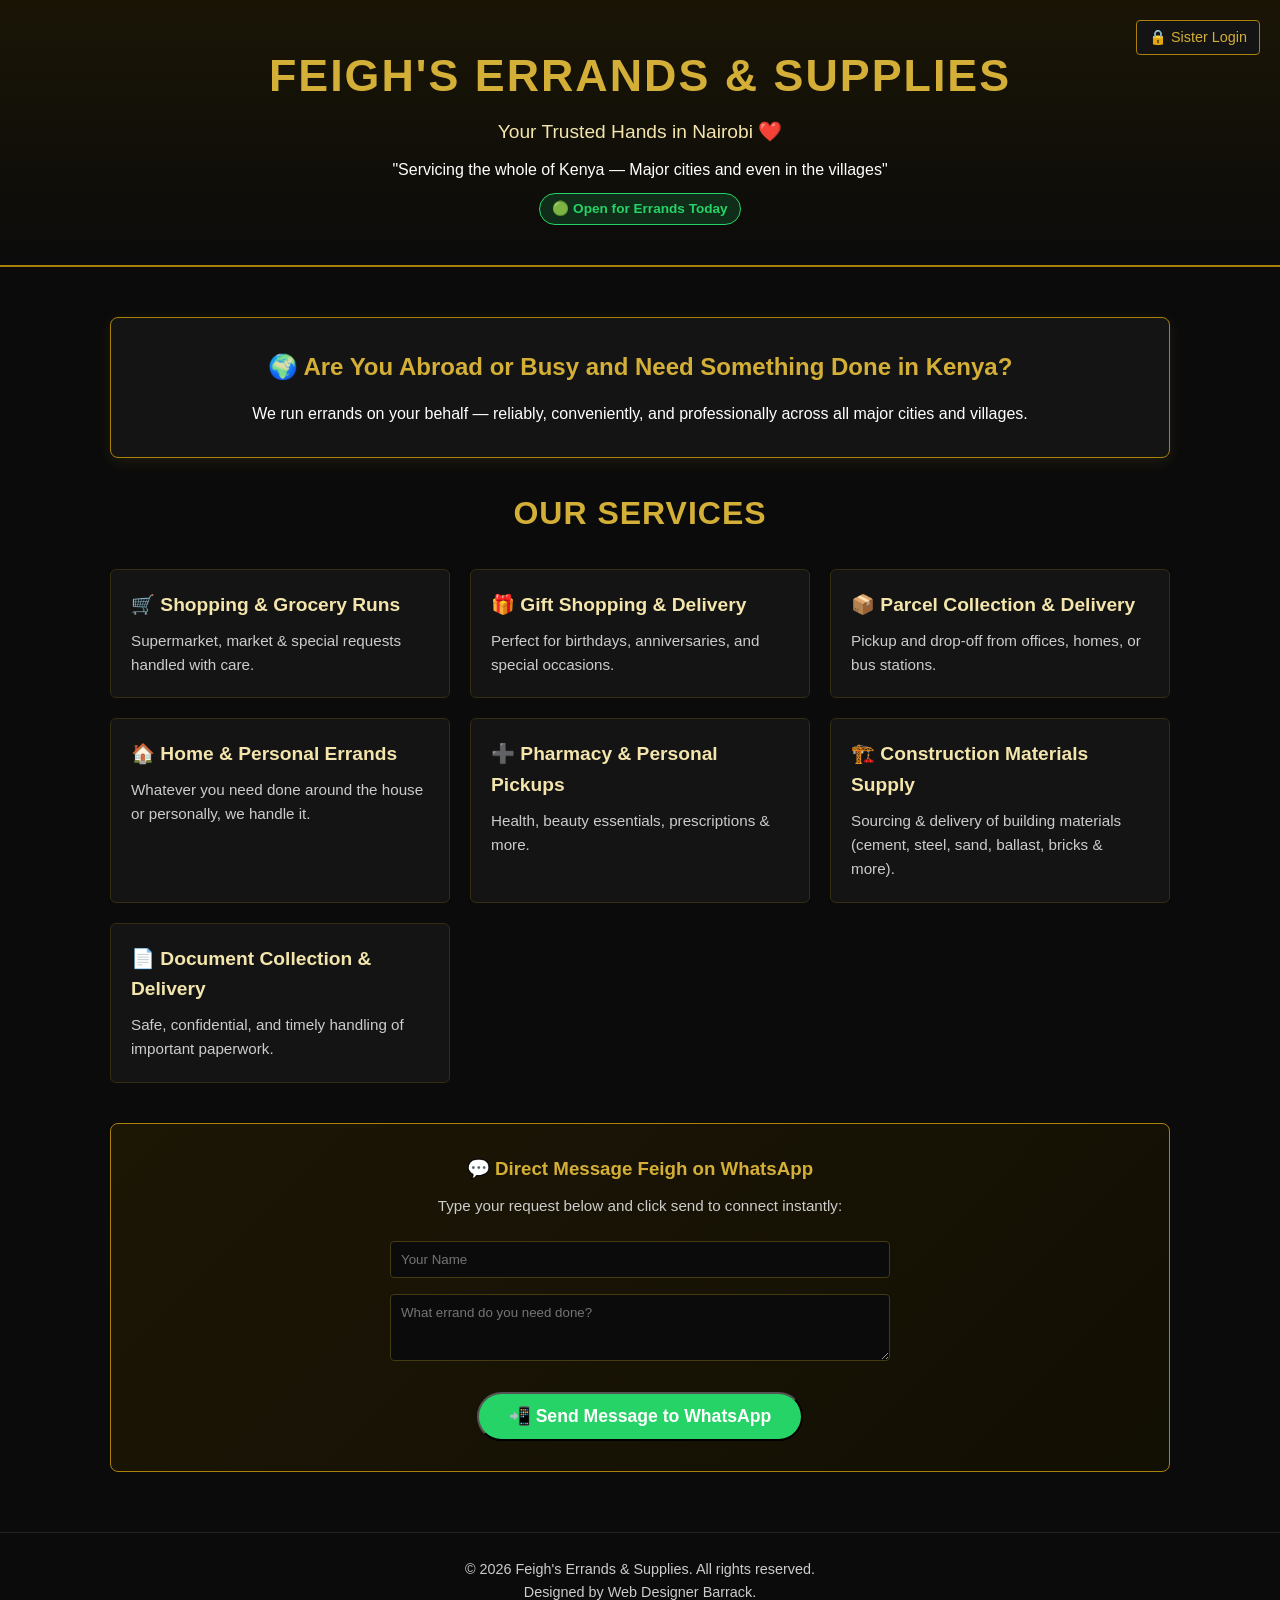
==== index.html @ deaec180 "Deploy client site" ====
<!DOCTYPE html>
<html lang="en">
<head>
    <meta charset="UTF-8">
    <meta name="viewport" content="width=device-width, initial-scale=1.0">
    <meta http-equiv="Content-Security-Policy" content="default-src 'self' https://wa.me; img-src 'self' data: https:; style-src 'self' 'unsafe-inline';">
    <link rel="manifest" href="manifest.json">
    <meta name="theme-color" content="#d4af37">
    <title>Feigh's Errands & Supplies | Your Trusted Hands in Nairobi</title>
    <link rel="stylesheet" href="style.css">
    <style>
        .comment-section {
            margin-top: 15px;
            border-top: 1px solid #333;
            padding-top: 10px;
        }
        .comment-box {
            background: #0b0b0b;
            padding: 8px 12px;
            border-radius: 4px;
            margin-bottom: 8px;
            font-size: 0.9rem;
            color: var(--text-muted);
        }
        .comment-input-row {
            display: flex;
            gap: 10px;
            margin-top: 10px;
        }
        .comment-input-row input {
            flex: 1;
            padding: 8px;
            background: #0b0b0b;
            border: 1px solid #443b12;
            color: white;
            border-radius: 4px;
            font-size: 0.85rem;
        }
        .comment-btn {
            background: var(--gold-primary);
            color: black;
            border: none;
            padding: 8px 15px;
            font-weight: bold;
            border-radius: 4px;
            cursor: pointer;
            font-size: 0.85rem;
        }
    </style>
</head>
<body>

    <!-- Header Section -->
    <header>
        <a href="admin.html" class="admin-nav-link">🔒 Sister Login</a>
        <h1>Feigh's Errands & Supplies</h1>
        <h2>Your Trusted Hands in Nairobi ❤️</h2>
        <p class="tagline">"Servicing the whole of Kenya — Major cities and even in the villages"</p>
        <div class="status-badge">🟢 Open for Errands Today</div>
    </header>

    <div class="container">

        <!-- Banner Card -->
        <section class="banner-card">
            <h3>🌍 Are You Abroad or Busy and Need Something Done in Kenya?</h3>
            <p>We run errands on your behalf — reliably, conveniently, and professionally across all major cities and villages.</p>
        </section>

        <!-- Dynamic Posts Feed with Comments -->
        <section class="services-section" id="dynamicPostsSection" style="display: none;">
            <h2>Latest Updates & Deliveries</h2>
            <div id="postsContainer"></div>
        </section>

        <!-- Services Section -->
        <section class="services-section">
            <h2>Our Services</h2>
            <div class="services-grid">
                <div class="service-box">
                    <h4>🛒 Shopping & Grocery Runs</h4>
                    <p>Supermarket, market & special requests handled with care.</p>
                </div>
                <div class="service-box">
                    <h4>🎁 Gift Shopping & Delivery</h4>
                    <p>Perfect for birthdays, anniversaries, and special occasions.</p>
                </div>
                <div class="service-box">
                    <h4>📦 Parcel Collection & Delivery</h4>
                    <p>Pickup and drop-off from offices, homes, or bus stations.</p>
                </div>
                <div class="service-box">
                    <h4>🏠 Home & Personal Errands</h4>
                    <p>Whatever you need done around the house or personally, we handle it.</p>
                </div>
                <div class="service-box">
                    <h4>➕ Pharmacy & Personal Pickups</h4>
                    <p>Health, beauty essentials, prescriptions & more.</p>
                </div>
                <div class="service-box">
                    <h4>🏗️ Construction Materials Supply</h4>
                    <p>Sourcing & delivery of building materials (cement, steel, sand, ballast, bricks & more).</p>
                </div>
                <div class="service-box">
                    <h4>📄 Document Collection & Delivery</h4>
                    <p>Safe, confidential, and timely handling of important paperwork.</p>
                </div>
            </div>
        </section>

        <!-- Direct Customer Chat Widget -->
        <section class="chat-box">
            <h3 style="color: var(--gold-primary); margin-bottom: 10px;">💬 Direct Message Feigh on WhatsApp</h3>
            <p style="color: var(--text-muted); font-size: 0.95rem; margin-bottom: 15px;">Type your request below and click send to connect instantly:</p>
            <input type="text" id="clientName" placeholder="Your Name"><br>
            <textarea id="clientMessage" rows="3" placeholder="What errand do you need done?"></textarea><br>
            <button onclick="sendDirectMessage()" class="whatsapp-btn">📲 Send Message to WhatsApp</button>
        </section>

    </div>

    <!-- Footer -->
    <footer>
        <p>&copy; 2026 Feigh's Errands & Supplies. All rights reserved.<br>Designed by Web Designer Barrack.</p>
    </footer>

    <!-- Script to Load Posts & Handle Secure Sanitized Comments -->
    <script>
        window.addEventListener('DOMContentLoaded', loadPublicPosts);

        function loadPublicPosts() {
            const savedPosts = JSON.parse(localStorage.getItem('feighPosts')) || [];
            const section = document.getElementById('dynamicPostsSection');
            const container = document.getElementById('postsContainer');
            
            if (savedPosts.length > 0) {
                section.style.display = 'block';
                container.innerHTML = '';
                
                savedPosts.forEach(post => {
                    const postCard = document.createElement('div');
                    postCard.className = 'post-card';
                    
                    let mediaHtml = '';
                    if (post.mediaData) {
                        if (post.mediaType && post.mediaType.includes('video')) {
                            mediaHtml = `<video controls class="post-media"><source src="${post.mediaData}" type="${post.mediaType}"></video>`;
                        } else {
                            mediaHtml = `<img src="${post.mediaData}" alt="Update Media" class="post-media">`;
                        }
                    }

                    postCard.innerHTML = `
                        <h4>${escapeHtml(post.title)}</h4>
                        <span class="post-date">Posted on: ${post.date}</span>
                        ${mediaHtml}
                        <p>${escapeHtml(post.content)}</p>
                    `;

                    // Comment Section Container
                    const commentSection = document.createElement('div');
                    commentSection.className = 'comment-section';
                    commentSection.innerHTML = `<h5 style="color: var(--gold-light); margin-bottom: 8px;">Client Comments</h5>`;
                    
                    const commentsList = document.createElement('div');
                    if (post.comments && post.comments.length > 0) {
                        post.comments.forEach(c => {
                            const cBox = document.createElement('div');
                            cBox.className = 'comment-box';
                            cBox.innerHTML = `<strong>${escapeHtml(c.name)}:</strong> `;
                            cBox.appendChild(document.createTextNode(c.text));
                            commentsList.appendChild(cBox);
                        });
                    } else {
                        const noC = document.createElement('p');
                        noC.style.cssText = 'font-size: 0.85rem; color: #777;';
                        noC.textContent = 'No comments yet. Be the first to comment!';
                        commentsList.appendChild(noC);
                    }
                    commentSection.appendChild(commentsList);

                    // Input Form Row
                    const inputRow = document.createElement('div');
                    inputRow.className = 'comment-input-row';
                    
                    const nameInput = document.createElement('input');
                    nameInput.type = 'text';
                    nameInput.id = `commenterName_${post.id}`;
                    nameInput.placeholder = 'Your name...';

                    const textInput = document.createElement('input');
                    textInput.type = 'text';
                    textInput.id = `commenterText_${post.id}`;
                    textInput.placeholder = 'Write a comment...';

                    const btn = document.createElement('button');
                    btn.className = 'comment-btn';
                    btn.textContent = 'Post';
                    btn.onclick = () => addComment(post.id);

                    inputRow.appendChild(nameInput);
                    inputRow.appendChild(textInput);
                    inputRow.appendChild(btn);
                    commentSection.appendChild(inputRow);

                    postCard.appendChild(commentSection);
                    container.appendChild(postCard);
                });
            } else {
                section.style.display = 'none';
            }
        }

        // Security Helper to neutralize HTML/Script injections
        function escapeHtml(text) {
            const map = { '&': '&amp;', '<': '&lt;', '>': '&gt;', '"': '&quot;', "'": '&#039;' };
            return text.replace(/[&<>"']/g, function(m) { return map[m]; });
        }

        function addComment(postId) {
            const nameInput = document.getElementById(`commenterName_${postId}`);
            const textInput = document.getElementById(`commenterText_${postId}`);
            
            const name = nameInput.value.trim() || 'Anonymous';
            const text = textInput.value.trim();

            if (!text) {
                alert('Please type a comment before posting.');
                return;
            }

            let posts = JSON.parse(localStorage.getItem('feighPosts')) || [];
            posts = posts.map(post => {
                if (post.id === postId) {
                    if (!post.comments) post.comments = [];
                    post.comments.push({ name, text });
                }
                return post;
            });

            localStorage.setItem('feighPosts', JSON.stringify(posts));
            loadPublicPosts();
        }

        function sendDirectMessage() {
            const name = document.getElementById('clientName').value || 'Customer';
            const msg = document.getElementById('clientMessage').value || 'Hello, I have an inquiry.';
            const text = `Hello Feigh, my name is ${name}. ${msg}`;
            window.open(`https://wa.me/254712418841?text=${encodeURIComponent(text)}`, '_blank');
        }
    </script>

</body>
</html>
---- style.css ----
:root {
    --bg-black: #0b0b0b;
    --card-dark: #141414;
    --gold-primary: #d4af37;
    --gold-light: #f3e5ab;
    --gold-dark: #aa820a;
    --text-white: #ffffff;
    --text-muted: #cccccc;
}

* {
    margin: 0;
    padding: 0;
    box-sizing: border-box;
    font-family: 'Segoe UI', Tahoma, Geneva, Verdana, sans-serif;
}

body {
    background-color: var(--bg-black);
    color: var(--text-white);
    line-height: 1.6;
}

header {
    text-align: center;
    padding: 40px 20px;
    background: linear-gradient(180deg, #1a1505 0%, var(--bg-black) 100%);
    border-bottom: 2px solid var(--gold-dark);
    position: relative;
}

.admin-nav-link {
    position: absolute;
    top: 20px;
    right: 20px;
    color: var(--gold-primary);
    text-decoration: none;
    font-size: 0.9rem;
    border: 1px solid var(--gold-dark);
    padding: 5px 12px;
    border-radius: 4px;
    background: #141414;
}

.admin-nav-link:hover {
    background: var(--gold-primary);
    color: black;
}

header h1 {
    color: var(--gold-primary);
    font-size: 2.8rem;
    letter-spacing: 2px;
    text-transform: uppercase;
    margin-bottom: 5px;
}

header h2 {
    color: var(--gold-light);
    font-size: 1.2rem;
    font-weight: 400;
    margin-bottom: 10px;
}

.status-badge {
    display: inline-block;
    background: #0f2d18;
    color: #25d366;
    border: 1px solid #25d366;
    padding: 4px 12px;
    border-radius: 20px;
    font-size: 0.85rem;
    font-weight: bold;
    margin-top: 10px;
}

.container {
    max-width: 1100px;
    margin: 0 auto;
    padding: 20px;
}

.banner-card {
    background: var(--card-dark);
    border: 1px solid var(--gold-dark);
    border-radius: 8px;
    padding: 30px;
    text-align: center;
    margin: 30px 0;
    box-shadow: 0 4px 15px rgba(212, 175, 55, 0.1);
}

.banner-card h3 {
    color: var(--gold-primary);
    font-size: 1.5rem;
    margin-bottom: 15px;
}

.services-section h2 {
    text-align: center;
    color: var(--gold-primary);
    margin-bottom: 30px;
    font-size: 2rem;
    text-transform: uppercase;
    letter-spacing: 1px;
}

.services-grid {
    display: grid;
    grid-template-columns: repeat(auto-fit, minmax(300px, 1fr));
    gap: 20px;
}

.service-box {
    background: var(--card-dark);
    border: 1px solid #332d12;
    padding: 20px;
    border-radius: 6px;
    transition: 0.3s ease;
}

.service-box:hover {
    border-color: var(--gold-primary);
    transform: translateY(-3px);
}

.service-box h4 {
    color: var(--gold-light);
    margin-bottom: 8px;
    font-size: 1.2rem;
}

.service-box p {
    color: var(--text-muted);
    font-size: 0.95rem;
}

.post-card {
    background: #141414;
    border-left: 4px solid var(--gold-primary);
    padding: 20px;
    margin-bottom: 20px;
    border-radius: 6px;
}

.post-card h4 {
    color: var(--gold-light);
    margin-bottom: 5px;
}

.post-date {
    font-size: 0.8rem;
    color: var(--text-muted);
    display: block;
    margin-bottom: 10px;
}

.post-media {
    width: 100%;
    max-height: 400px;
    object-fit: contain;
    background: black;
    border-radius: 4px;
    margin-bottom: 10px;
}

.delete-btn {
    background-color: #a82020;
    color: white;
    border: none;
    padding: 6px 12px;
    font-size: 0.85rem;
    border-radius: 4px;
    cursor: pointer;
    margin-top: 10px;
    display: none; /* Hidden for normal visitors */
}

.chat-box {
    background: linear-gradient(135deg, #1c1605, #120f03);
    border: 1px solid var(--gold-dark);
    padding: 30px;
    border-radius: 8px;
    margin-top: 40px;
    text-align: center;
}

.chat-box input, .chat-box textarea {
    width: 100%;
    max-width: 500px;
    padding: 10px;
    margin: 8px 0;
    background: #0b0b0b;
    border: 1px solid #443b12;
    color: white;
    border-radius: 4px;
}

.whatsapp-btn {
    display: inline-block;
    background-color: #25d366;
    color: white;
    padding: 12px 30px;
    border-radius: 30px;
    text-decoration: none;
    font-weight: bold;
    font-size: 1.1rem;
    margin-top: 15px;
}

footer {
    text-align: center;
    padding: 25px;
    color: var(--text-muted);
    font-size: 0.9rem;
    border-top: 1px solid #222;
    margin-top: 40px;
}
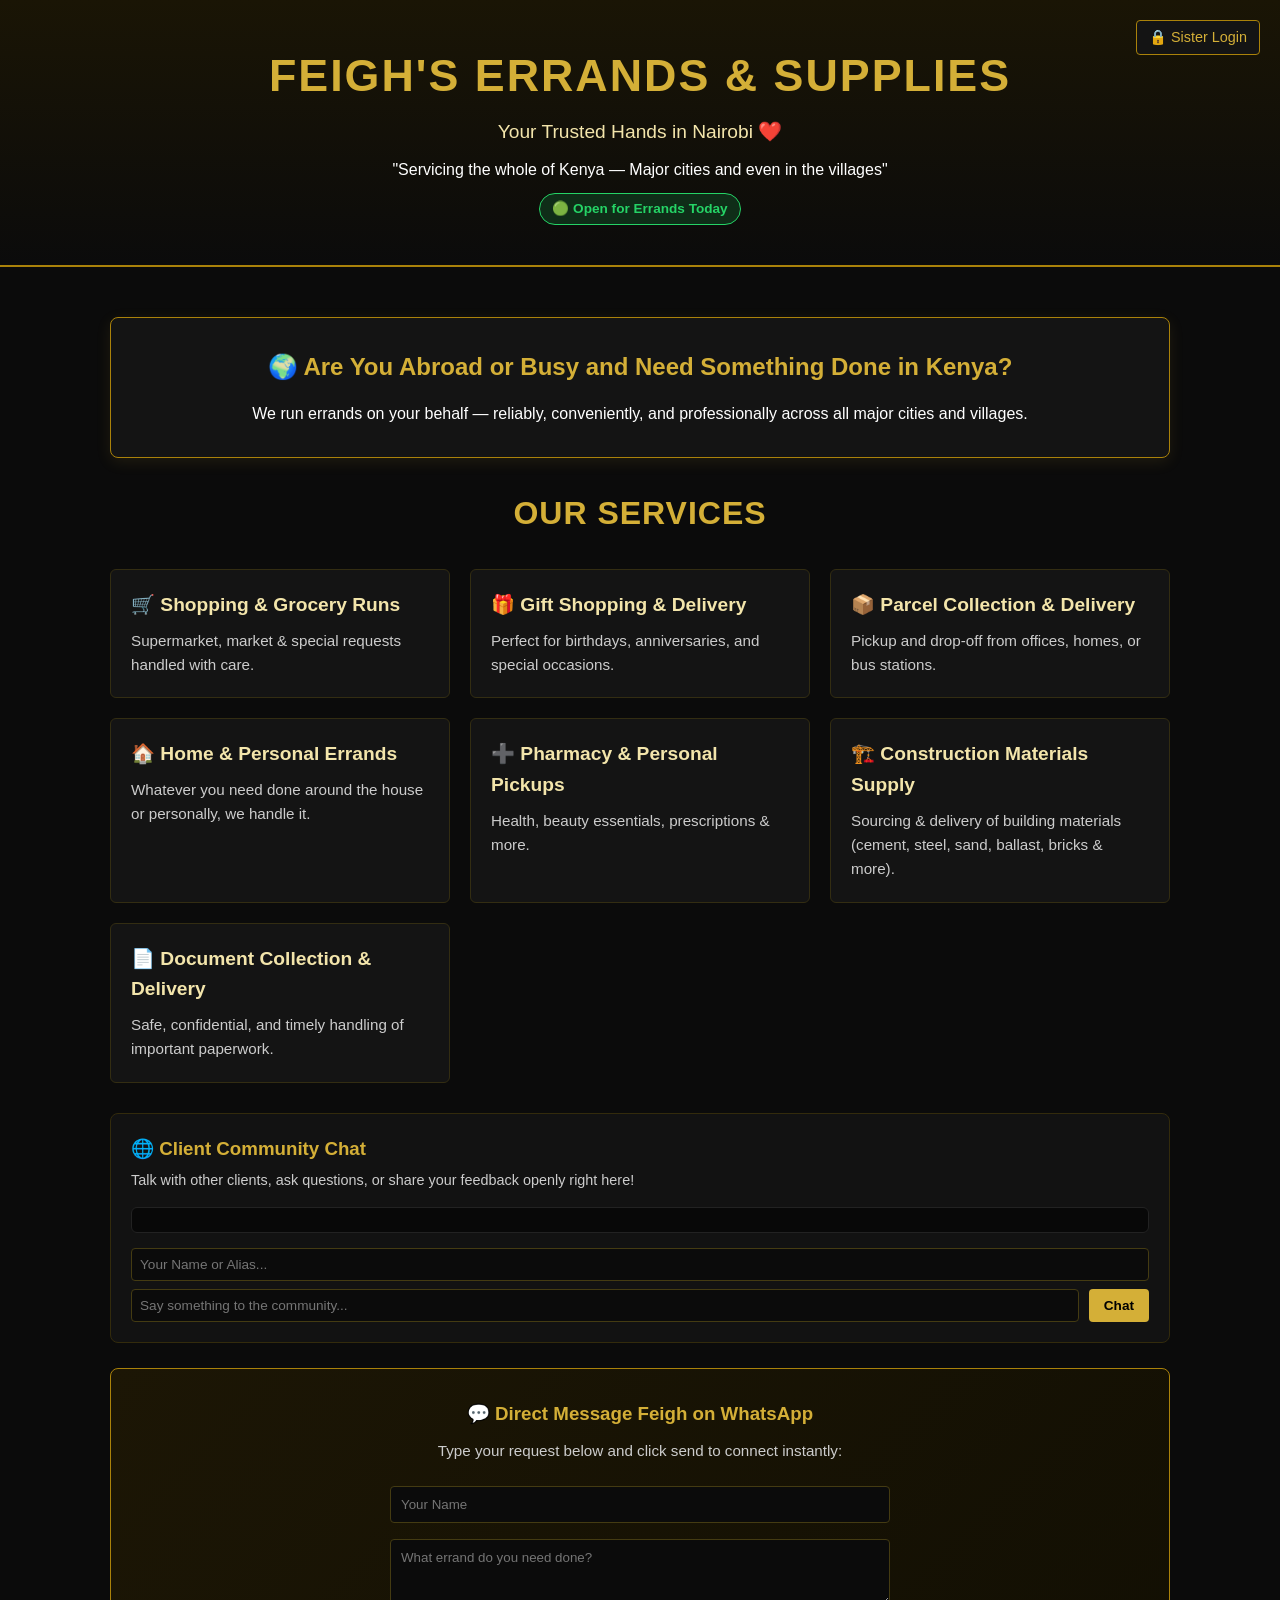
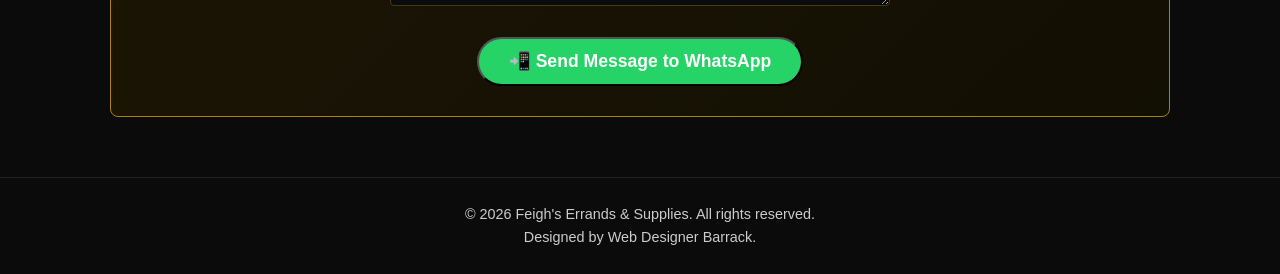
==== commit dba8d61b: "Add live community chat room" ====
--- a/index.html
+++ b/index.html
@@ -46,6 +46,37 @@
             cursor: pointer;
             font-size: 0.85rem;
         }
+        /* Live Community Chat Styles */
+        .community-chat-section {
+            margin-top: 30px;
+            background: #121212;
+            border: 1px solid #332b0c;
+            border-radius: 8px;
+            padding: 20px;
+        }
+        .chat-messages-container {
+            max-height: 250px;
+            overflow-y: auto;
+            background: #080808;
+            border: 1px solid #222;
+            border-radius: 6px;
+            padding: 12px;
+            margin-bottom: 15px;
+        }
+        .chat-msg-item {
+            margin-bottom: 10px;
+            font-size: 0.9rem;
+            border-bottom: 1px solid #1a1a1a;
+            padding-bottom: 6px;
+        }
+        .chat-msg-item strong {
+            color: var(--gold-primary);
+        }
+        .chat-msg-time {
+            font-size: 0.75rem;
+            color: #666;
+            margin-left: 8px;
+        }
     </style>
 </head>
 <body>
@@ -54,7 +85,7 @@
     <header>
         <a href="admin.html" class="admin-nav-link">🔒 Sister Login</a>
         <h1>Feigh's Errands & Supplies</h1>
-        <h2>Your Trusted Hands in Nairobi ❤️</h2>
+        <h2>Your Trusted Hands in Nairobi ❤️️</h2>
         <p class="tagline">"Servicing the whole of Kenya — Major cities and even in the villages"</p>
         <div class="status-badge">🟢 Open for Errands Today</div>
     </header>
@@ -98,7 +129,7 @@
                     <p>Health, beauty essentials, prescriptions & more.</p>
                 </div>
                 <div class="service-box">
-                    <h4>🏗️ Construction Materials Supply</h4>
+                    <h4>🏗️️ Construction Materials Supply</h4>
                     <p>Sourcing & delivery of building materials (cement, steel, sand, ballast, bricks & more).</p>
                 </div>
                 <div class="service-box">
@@ -108,8 +139,26 @@
             </div>
         </section>
 
+        <!-- Live Community Chat Room Feature -->
+        <section class="community-chat-section">
+            <h3 style="color: var(--gold-primary); margin-bottom: 5px;">🌐 Client Community Chat</h3>
+            <p style="color: var(--text-muted); font-size: 0.9rem; margin-bottom: 15px;">Talk with other clients, ask questions, or share your feedback openly right here!</p>
+            
+            <div class="chat-messages-container" id="communityChatBox">
+                <!-- Messages will load dynamically here -->
+            </div>
+
+            <div class="comment-input-row" style="flex-direction: column; gap: 8px;">
+                <input type="text" id="chatUserName" placeholder="Your Name or Alias...">
+                <div style="display: flex; gap: 10px;">
+                    <input type="text" id="chatUserMessage" placeholder="Say something to the community..." onkeydown="if(event.key==='Enter') sendCommunityMessage()">
+                    <button class="comment-btn" onclick="sendCommunityMessage()">Chat</button>
+                </div>
+            </div>
+        </section>
+
         <!-- Direct Customer Chat Widget -->
-        <section class="chat-box">
+        <section class="chat-box" style="margin-top: 25px;">
             <h3 style="color: var(--gold-primary); margin-bottom: 10px;">💬 Direct Message Feigh on WhatsApp</h3>
             <p style="color: var(--text-muted); font-size: 0.95rem; margin-bottom: 15px;">Type your request below and click send to connect instantly:</p>
             <input type="text" id="clientName" placeholder="Your Name"><br>
@@ -124,9 +173,12 @@
         <p>&copy; 2026 Feigh's Errands & Supplies. All rights reserved.<br>Designed by Web Designer Barrack.</p>
     </footer>
 
-    <!-- Script to Load Posts & Handle Secure Sanitized Comments -->
+    <!-- Script to Load Posts, Comments & Live Community Chat -->
     <script>
-        window.addEventListener('DOMContentLoaded', loadPublicPosts);
+        window.addEventListener('DOMContentLoaded', () => {
+            loadPublicPosts();
+            loadCommunityChat();
+        });
 
         function loadPublicPosts() {
             const savedPosts = JSON.parse(localStorage.getItem('feighPosts')) || [];
@@ -157,7 +209,6 @@
                         <p>${escapeHtml(post.content)}</p>
                     `;
 
-                    // Comment Section Container
                     const commentSection = document.createElement('div');
                     commentSection.className = 'comment-section';
                     commentSection.innerHTML = `<h5 style="color: var(--gold-light); margin-bottom: 8px;">Client Comments</h5>`;
@@ -179,7 +230,6 @@
                     }
                     commentSection.appendChild(commentsList);
 
-                    // Input Form Row
                     const inputRow = document.createElement('div');
                     inputRow.className = 'comment-input-row';
                     
@@ -192,6 +242,7 @@
                     textInput.type = 'text';
                     textInput.id = `commenterText_${post.id}`;
                     textInput.placeholder = 'Write a comment...';
+                    textInput.onkeydown = (e) => { if(e.key === 'Enter') addComment(post.id); };
 
                     const btn = document.createElement('button');
                     btn.className = 'comment-btn';
@@ -211,7 +262,45 @@
             }
         }
 
-        // Security Helper to neutralize HTML/Script injections
+        // Live Community Chat Logic
+        function loadCommunityChat() {
+            const chatBox = document.getElementById('communityChatBox');
+            const messages = JSON.parse(localStorage.getItem('feighCommunityChat')) || [];
+            
+            if (messages.length === 0) {
+                chatBox.innerHTML = `<p style="font-size: 0.85rem; color: #666; text-align: center; padding: 15px;">No chat messages yet. Start the conversation below!</p>`;
+                return;
+            }
+
+            chatBox.innerHTML = '';
+            messages.forEach(msg => {
+                const div = document.createElement('div');
+                div.className = 'chat-msg-item';
+                div.innerHTML = `<strong>${escapeHtml(msg.name)}</strong><span class="chat-msg-time">${msg.time}</span><br>${escapeHtml(msg.text)}`;
+                chatBox.appendChild(div);
+            });
+            chatBox.scrollTop = chatBox.scrollHeight;
+        }
+
+        function sendCommunityMessage() {
+            const nameInput = document.getElementById('chatUserName');
+            const textInput = document.getElementById('chatUserMessage');
+
+            const name = nameInput.value.trim() || 'Anonymous Client';
+            const text = textInput.value.trim();
+
+            if (!text) return;
+
+            const timeString = new Date().toLocaleTimeString([], { hour: '2-digit', minute: '2-digit' });
+            const messages = JSON.parse(localStorage.getItem('feighCommunityChat')) || [];
+            
+            messages.push({ name, text, time: timeString });
+            localStorage.setItem('feighCommunityChat', JSON.stringify(messages));
+
+            textInput.value = '';
+            loadCommunityChat();
+        }
+
         function escapeHtml(text) {
             const map = { '&': '&amp;', '<': '&lt;', '>': '&gt;', '"': '&quot;', "'": '&#039;' };
             return text.replace(/[&<>"']/g, function(m) { return map[m]; });
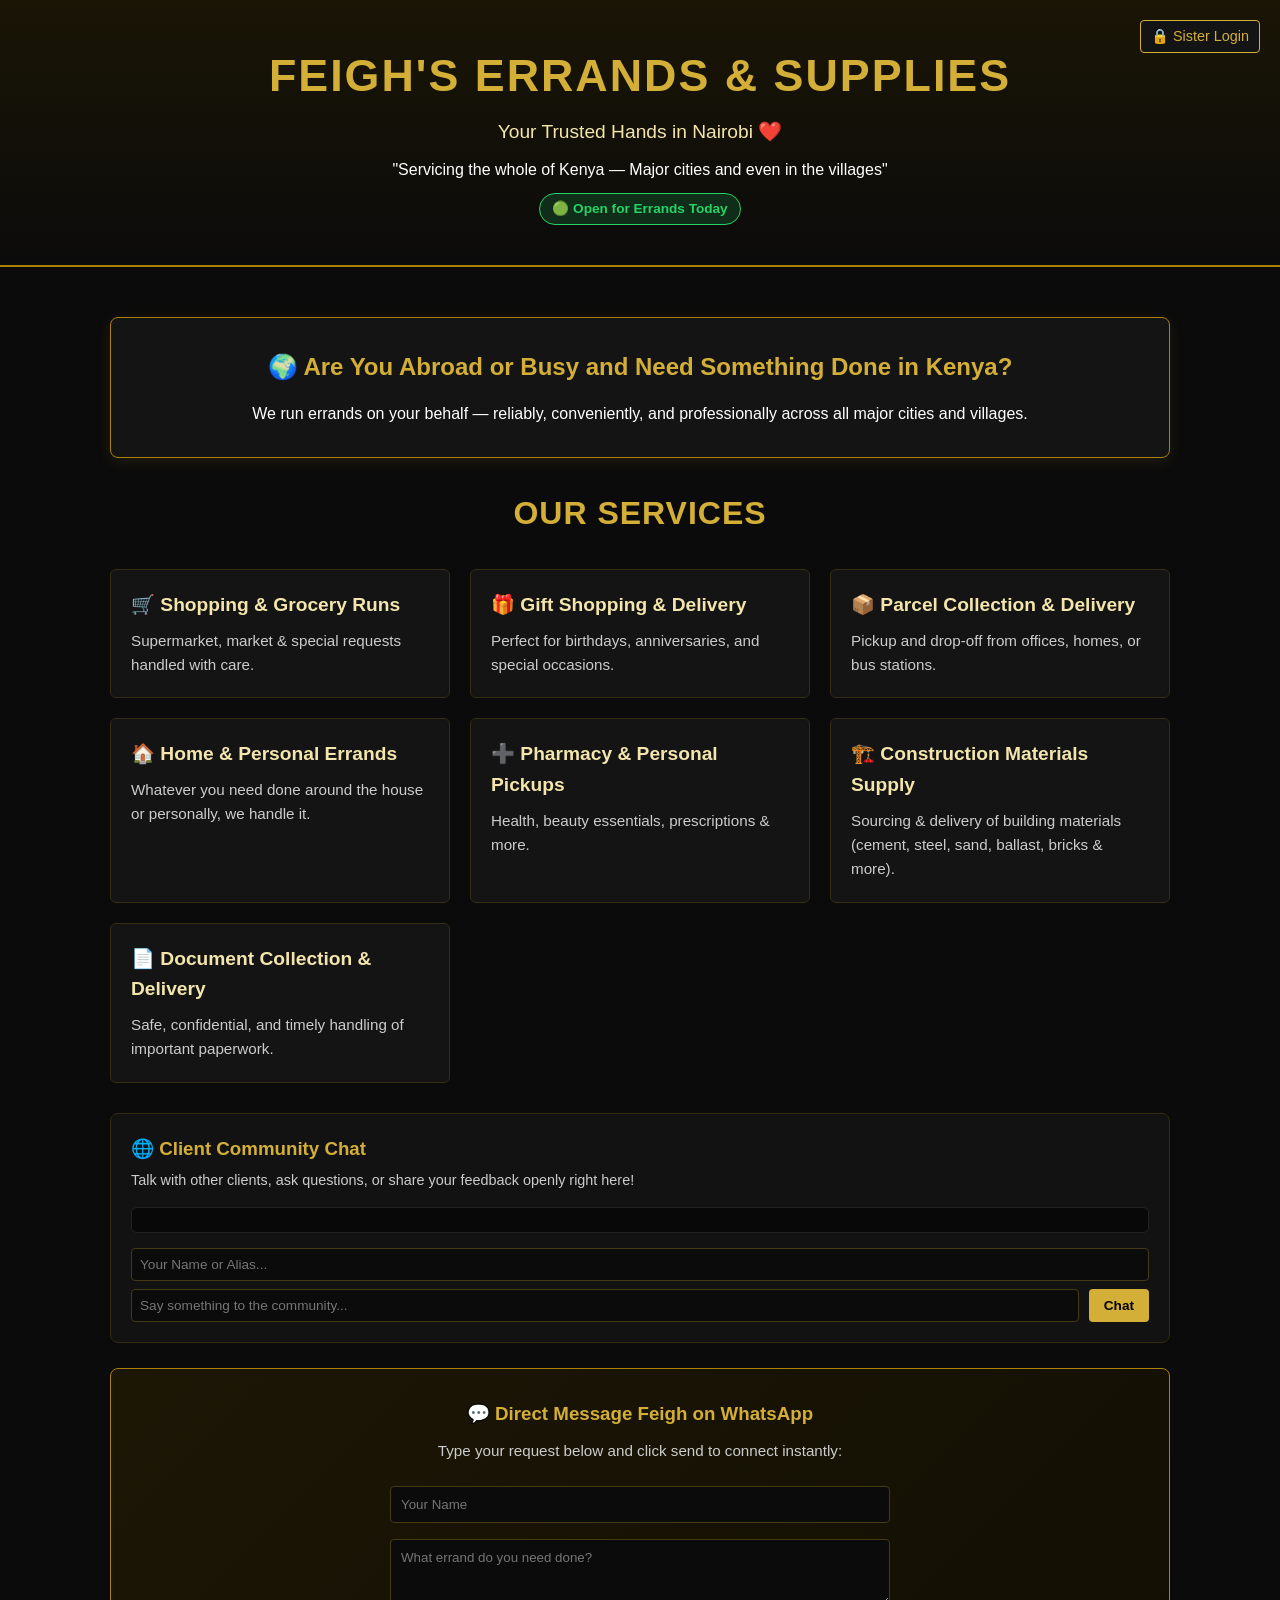
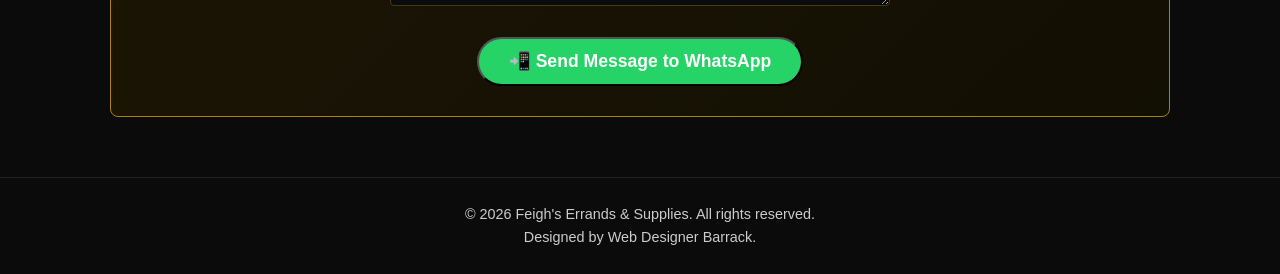
==== commit cc3d6181: "Add password-protected admin portal and community chat" ====
--- a/index.html
+++ b/index.html
@@ -46,7 +46,6 @@
             cursor: pointer;
             font-size: 0.85rem;
         }
-        /* Live Community Chat Styles */
         .community-chat-section {
             margin-top: 30px;
             background: #121212;
@@ -77,15 +76,29 @@
             color: #666;
             margin-left: 8px;
         }
+        .admin-nav-link {
+            display: inline-block;
+            margin-bottom: 10px;
+            color: var(--gold-primary);
+            text-decoration: none;
+            font-size: 0.9rem;
+            border: 1px solid var(--gold-primary);
+            padding: 4px 10px;
+            border-radius: 4px;
+        }
+        .admin-nav-link:hover {
+            background: var(--gold-primary);
+            color: black;
+        }
     </style>
 </head>
 <body>
 
     <!-- Header Section -->
     <header>
-        <a href="admin.html" class="admin-nav-link">🔒 Sister Login</a>
+        <a href="hidden-admin.html" class="admin-nav-link">🔒 Sister Login</a>
         <h1>Feigh's Errands & Supplies</h1>
-        <h2>Your Trusted Hands in Nairobi ❤️️</h2>
+        <h2>Your Trusted Hands in Nairobi ❤️</h2>
         <p class="tagline">"Servicing the whole of Kenya — Major cities and even in the villages"</p>
         <div class="status-badge">🟢 Open for Errands Today</div>
     </header>
@@ -129,7 +142,7 @@
                     <p>Health, beauty essentials, prescriptions & more.</p>
                 </div>
                 <div class="service-box">
-                    <h4>🏗️️ Construction Materials Supply</h4>
+                    <h4>🏗️ Construction Materials Supply</h4>
                     <p>Sourcing & delivery of building materials (cement, steel, sand, ballast, bricks & more).</p>
                 </div>
                 <div class="service-box">
@@ -144,9 +157,7 @@
             <h3 style="color: var(--gold-primary); margin-bottom: 5px;">🌐 Client Community Chat</h3>
             <p style="color: var(--text-muted); font-size: 0.9rem; margin-bottom: 15px;">Talk with other clients, ask questions, or share your feedback openly right here!</p>
             
-            <div class="chat-messages-container" id="communityChatBox">
-                <!-- Messages will load dynamically here -->
-            </div>
+            <div class="chat-messages-container" id="communityChatBox"></div>
 
             <div class="comment-input-row" style="flex-direction: column; gap: 8px;">
                 <input type="text" id="chatUserName" placeholder="Your Name or Alias...">
@@ -262,7 +273,6 @@
             }
         }
 
-        // Live Community Chat Logic
         function loadCommunityChat() {
             const chatBox = document.getElementById('communityChatBox');
             const messages = JSON.parse(localStorage.getItem('feighCommunityChat')) || [];
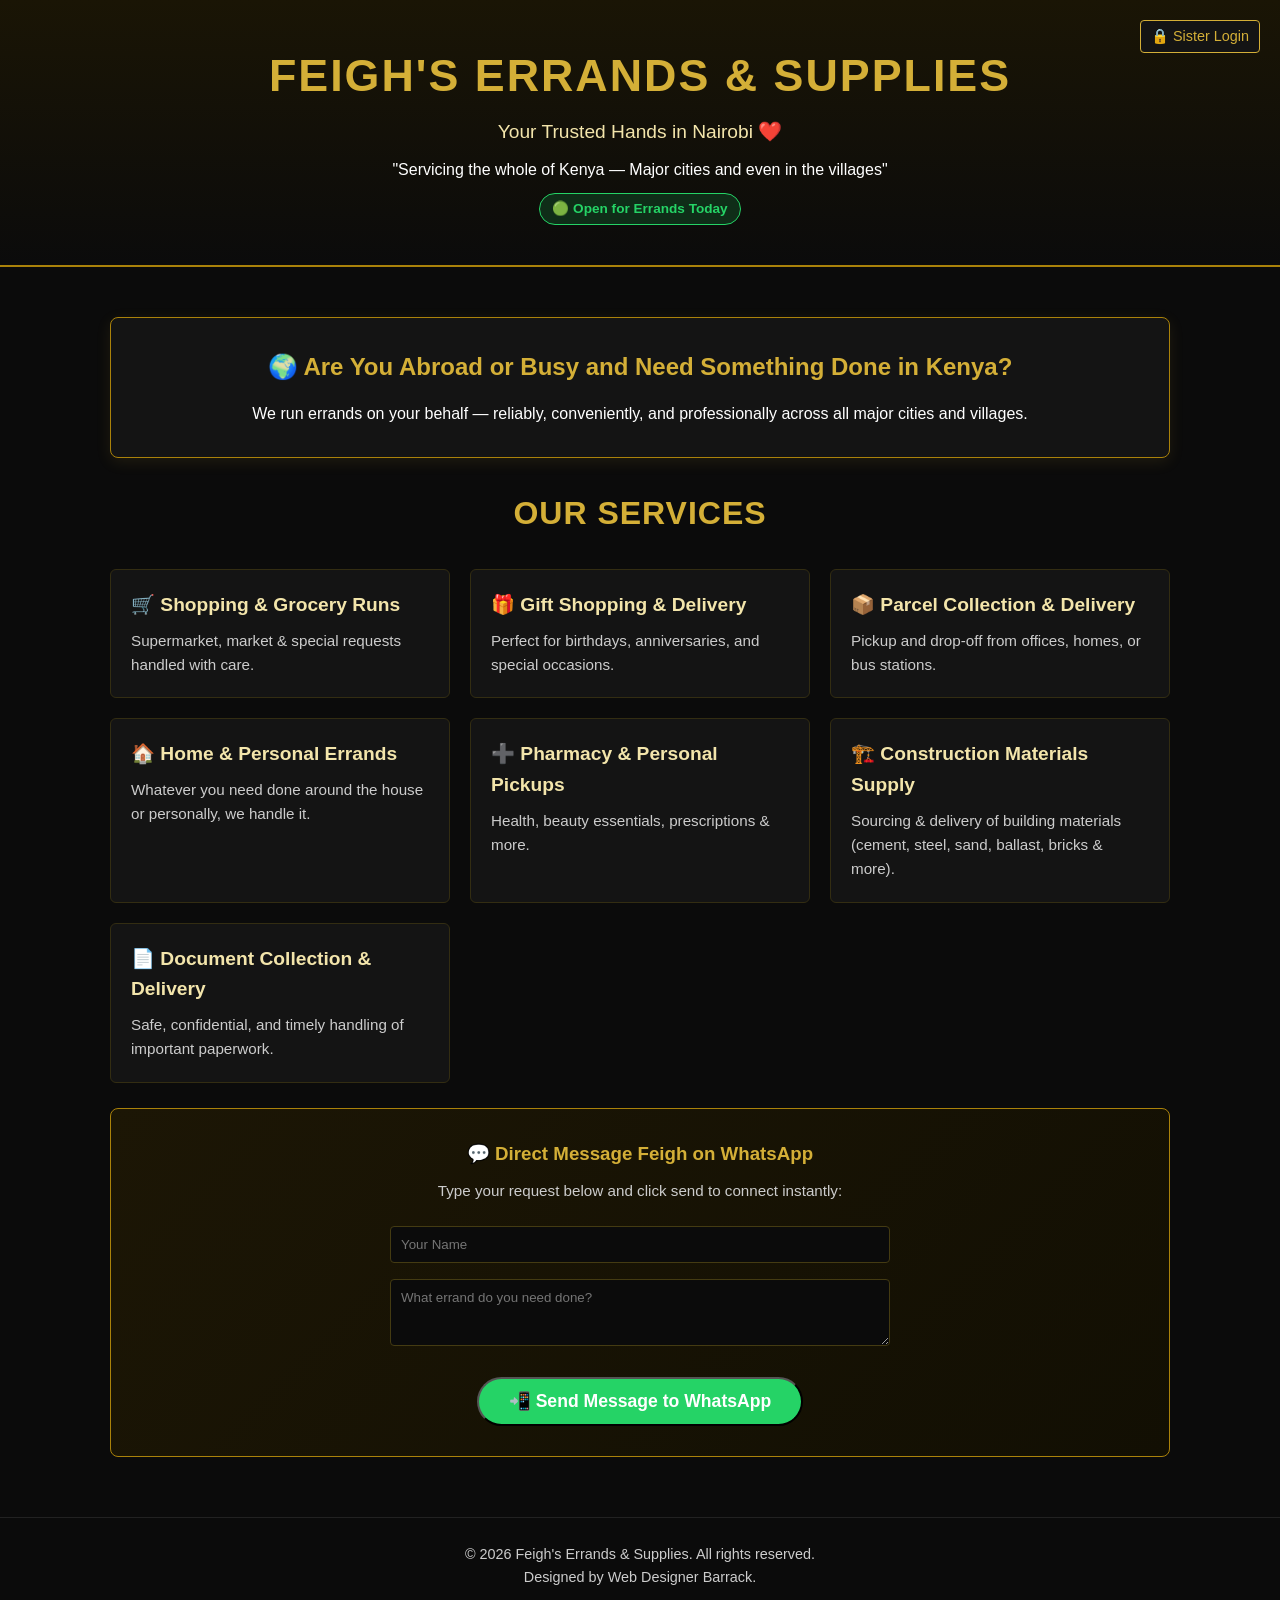
==== commit fce043fd: "Upgrade to global reels feed and simplified comment sections" ====
--- a/index.html
+++ b/index.html
@@ -9,72 +9,88 @@
     <title>Feigh's Errands & Supplies | Your Trusted Hands in Nairobi</title>
     <link rel="stylesheet" href="style.css">
     <style>
+        .reels-feed-container {
+            max-width: 600px;
+            margin: 0 auto;
+        }
+        .post-card {
+            background: #121212;
+            border: 1px solid #332b0c;
+            border-radius: 12px;
+            margin-bottom: 25px;
+            overflow: hidden;
+            box-shadow: 0 4px 15px rgba(0,0,0,0.5);
+        }
+        .post-header {
+            padding: 15px;
+            display: flex;
+            align-items: center;
+            gap: 12px;
+            border-bottom: 1px solid #222;
+        }
+        .profile-pic-placeholder {
+            width: 40px;
+            height: 40px;
+            background: var(--gold-primary);
+            color: black;
+            font-weight: bold;
+            display: flex;
+            align-items: center;
+            justify-content: center;
+            border-radius: 50%;
+        }
+        .post-media-wrapper {
+            width: 100%;
+            background: #000;
+            max-height: 500px;
+            display: flex;
+            align-items: center;
+            justify-content: center;
+        }
+        .post-media-wrapper img, .post-media-wrapper video {
+            width: 100%;
+            max-height: 500px;
+            object-fit: contain;
+        }
+        .post-body {
+            padding: 15px;
+        }
         .comment-section {
-            margin-top: 15px;
-            border-top: 1px solid #333;
-            padding-top: 10px;
+            background: #090909;
+            padding: 15px;
+            border-top: 1px solid #222;
         }
         .comment-box {
-            background: #0b0b0b;
+            background: #141414;
             padding: 8px 12px;
-            border-radius: 4px;
-            margin-bottom: 8px;
-            font-size: 0.9rem;
-            color: var(--text-muted);
-        }
-        .comment-input-row {
+            border-radius: 6px;
+            margin-bottom: 6px;
+            font-size: 0.88rem;
+            color: #ddd;
+        }
+        .comment-input-group {
             display: flex;
-            gap: 10px;
+            gap: 8px;
             margin-top: 10px;
         }
-        .comment-input-row input {
+        .comment-input-group input {
             flex: 1;
-            padding: 8px;
-            background: #0b0b0b;
+            padding: 8px 12px;
+            background: #1a1a1a;
             border: 1px solid #443b12;
             color: white;
-            border-radius: 4px;
+            border-radius: 6px;
             font-size: 0.85rem;
         }
         .comment-btn {
             background: var(--gold-primary);
             color: black;
             border: none;
-            padding: 8px 15px;
+            padding: 8px 14px;
             font-weight: bold;
-            border-radius: 4px;
+            border-radius: 6px;
             cursor: pointer;
             font-size: 0.85rem;
-        }
-        .community-chat-section {
-            margin-top: 30px;
-            background: #121212;
-            border: 1px solid #332b0c;
-            border-radius: 8px;
-            padding: 20px;
-        }
-        .chat-messages-container {
-            max-height: 250px;
-            overflow-y: auto;
-            background: #080808;
-            border: 1px solid #222;
-            border-radius: 6px;
-            padding: 12px;
-            margin-bottom: 15px;
-        }
-        .chat-msg-item {
-            margin-bottom: 10px;
-            font-size: 0.9rem;
-            border-bottom: 1px solid #1a1a1a;
-            padding-bottom: 6px;
-        }
-        .chat-msg-item strong {
-            color: var(--gold-primary);
-        }
-        .chat-msg-time {
-            font-size: 0.75rem;
-            color: #666;
-            margin-left: 8px;
         }
         .admin-nav-link {
             display: inline-block;
@@ -111,10 +127,10 @@
             <p>We run errands on your behalf — reliably, conveniently, and professionally across all major cities and villages.</p>
         </section>
 
-        <!-- Dynamic Posts Feed with Comments -->
-        <section class="services-section" id="dynamicPostsSection" style="display: none;">
-            <h2>Latest Updates & Deliveries</h2>
-            <div id="postsContainer"></div>
+        <!-- Dynamic Reels Feed Section -->
+        <section id="dynamicPostsSection" style="display: none; margin-bottom: 30px;">
+            <h2 style="text-align: center; margin-bottom: 20px; color: var(--gold-primary);">📱 Feigh's Live Feed & Reels</h2>
+            <div class="reels-feed-container" id="postsContainer"></div>
         </section>
 
         <!-- Services Section -->
@@ -142,28 +158,12 @@
                     <p>Health, beauty essentials, prescriptions & more.</p>
                 </div>
                 <div class="service-box">
-                    <h4>🏗️ Construction Materials Supply</h4>
+                    <h4>🏗️️ Construction Materials Supply</h4>
                     <p>Sourcing & delivery of building materials (cement, steel, sand, ballast, bricks & more).</p>
                 </div>
                 <div class="service-box">
                     <h4>📄 Document Collection & Delivery</h4>
                     <p>Safe, confidential, and timely handling of important paperwork.</p>
-                </div>
-            </div>
-        </section>
-
-        <!-- Live Community Chat Room Feature -->
-        <section class="community-chat-section">
-            <h3 style="color: var(--gold-primary); margin-bottom: 5px;">🌐 Client Community Chat</h3>
-            <p style="color: var(--text-muted); font-size: 0.9rem; margin-bottom: 15px;">Talk with other clients, ask questions, or share your feedback openly right here!</p>
-            
-            <div class="chat-messages-container" id="communityChatBox"></div>
-
-            <div class="comment-input-row" style="flex-direction: column; gap: 8px;">
-                <input type="text" id="chatUserName" placeholder="Your Name or Alias...">
-                <div style="display: flex; gap: 10px;">
-                    <input type="text" id="chatUserMessage" placeholder="Say something to the community..." onkeydown="if(event.key==='Enter') sendCommunityMessage()">
-                    <button class="comment-btn" onclick="sendCommunityMessage()">Chat</button>
                 </div>
             </div>
         </section>
@@ -184,12 +184,9 @@
         <p>&copy; 2026 Feigh's Errands & Supplies. All rights reserved.<br>Designed by Web Designer Barrack.</p>
     </footer>
 
-    <!-- Script to Load Posts, Comments & Live Community Chat -->
+    <!-- Script to Load Global Reels Feed & Quick Comments -->
     <script>
-        window.addEventListener('DOMContentLoaded', () => {
-            loadPublicPosts();
-            loadCommunityChat();
-        });
+        window.addEventListener('DOMContentLoaded', loadPublicPosts);
 
         function loadPublicPosts() {
             const savedPosts = JSON.parse(localStorage.getItem('feighPosts')) || [];
@@ -207,63 +204,66 @@
                     let mediaHtml = '';
                     if (post.mediaData) {
                         if (post.mediaType && post.mediaType.includes('video')) {
-                            mediaHtml = `<video controls class="post-media"><source src="${post.mediaData}" type="${post.mediaType}"></video>`;
+                            mediaHtml = `<div class="post-media-wrapper"><video controls autoplay muted loop playsinline><source src="${post.mediaData}" type="${post.mediaType}"></video></div>`;
                         } else {
-                            mediaHtml = `<img src="${post.mediaData}" alt="Update Media" class="post-media">`;
+                            mediaHtml = `<div class="post-media-wrapper"><img src="${post.mediaData}" alt="Update Media"></div>`;
                         }
                     }
 
                     postCard.innerHTML = `
-                        <h4>${escapeHtml(post.title)}</h4>
-                        <span class="post-date">Posted on: ${post.date}</span>
+                        <div class="post-header">
+                            <div class="profile-pic-placeholder">F</div>
+                            <div>
+                                <h4 style="margin: 0; color: var(--gold-primary); font-size: 0.95rem;">Feigh's Errands & Supplies</h4>
+                                <span style="font-size: 0.75rem; color: #888;">${post.date}</span>
+                            </div>
+                        </div>
                         ${mediaHtml}
-                        <p>${escapeHtml(post.content)}</p>
+                        <div class="post-body">
+                            ${post.title ? `<h3 style="margin-bottom: 8px; font-size: 1.1rem; color: #fff;">${escapeHtml(post.title)}</h3>` : ''}
+                            <p style="font-size: 0.95rem; color: #ccc; line-height: 1.4;">${escapeHtml(post.content)}</p>
+                        </div>
                     `;
 
+                    // Comment Section
                     const commentSection = document.createElement('div');
                     commentSection.className = 'comment-section';
-                    commentSection.innerHTML = `<h5 style="color: var(--gold-light); margin-bottom: 8px;">Client Comments</h5>`;
+                    commentSection.innerHTML = `<h5 style="color: var(--gold-light); margin-bottom: 8px; font-size: 0.85rem;">Comments</h5>`;
                     
                     const commentsList = document.createElement('div');
                     if (post.comments && post.comments.length > 0) {
                         post.comments.forEach(c => {
                             const cBox = document.createElement('div');
                             cBox.className = 'comment-box';
-                            cBox.innerHTML = `<strong>${escapeHtml(c.name)}:</strong> `;
-                            cBox.appendChild(document.createTextNode(c.text));
+                            cBox.innerHTML = `<strong>${escapeHtml(c.name)}:</strong> ${escapeHtml(c.text)}`;
                             commentsList.appendChild(cBox);
                         });
                     } else {
                         const noC = document.createElement('p');
-                        noC.style.cssText = 'font-size: 0.85rem; color: #777;';
-                        noC.textContent = 'No comments yet. Be the first to comment!';
+                        noC.style.cssText = 'font-size: 0.8rem; color: #666; margin-bottom: 8px;';
+                        noC.textContent = 'No comments yet. Say something nice!';
                         commentsList.appendChild(noC);
                     }
                     commentSection.appendChild(commentsList);
 
-                    const inputRow = document.createElement('div');
-                    inputRow.className = 'comment-input-row';
+                    // Simplified Input Box (No mandatory name field required)
+                    const inputGroup = document.createElement('div');
+                    inputGroup.className = 'comment-input-group';
                     
-                    const nameInput = document.createElement('input');
-                    nameInput.type = 'text';
-                    nameInput.id = `commenterName_${post.id}`;
-                    nameInput.placeholder = 'Your name...';
-
                     const textInput = document.createElement('input');
                     textInput.type = 'text';
-                    textInput.id = `commenterText_${post.id}`;
-                    textInput.placeholder = 'Write a comment...';
-                    textInput.onkeydown = (e) => { if(e.key === 'Enter') addComment(post.id); };
+                    textInput.id = `commentInput_${post.id}`;
+                    textInput.placeholder = 'Write a comment... (optional: add name like "John: text")';
+                    textInput.onkeydown = (e) => { if(e.key === 'Enter') addQuickComment(post.id); };
 
                     const btn = document.createElement('button');
                     btn.className = 'comment-btn';
                     btn.textContent = 'Post';
-                    btn.onclick = () => addComment(post.id);
-
-                    inputRow.appendChild(nameInput);
-                    inputRow.appendChild(textInput);
-                    inputRow.appendChild(btn);
-                    commentSection.appendChild(inputRow);
+                    btn.onclick = () => addQuickComment(post.id);
+
+                    inputGroup.appendChild(textInput);
+                    inputGroup.appendChild(btn);
+                    commentSection.appendChild(inputGroup);
 
                     postCard.appendChild(commentSection);
                     container.appendChild(postCard);
@@ -273,59 +273,20 @@
             }
         }
 
-        function loadCommunityChat() {
-            const chatBox = document.getElementById('communityChatBox');
-            const messages = JSON.parse(localStorage.getItem('feighCommunityChat')) || [];
-            
-            if (messages.length === 0) {
-                chatBox.innerHTML = `<p style="font-size: 0.85rem; color: #666; text-align: center; padding: 15px;">No chat messages yet. Start the conversation below!</p>`;
-                return;
-            }
-
-            chatBox.innerHTML = '';
-            messages.forEach(msg => {
-                const div = document.createElement('div');
-                div.className = 'chat-msg-item';
-                div.innerHTML = `<strong>${escapeHtml(msg.name)}</strong><span class="chat-msg-time">${msg.time}</span><br>${escapeHtml(msg.text)}`;
-                chatBox.appendChild(div);
-            });
-            chatBox.scrollTop = chatBox.scrollHeight;
-        }
-
-        function sendCommunityMessage() {
-            const nameInput = document.getElementById('chatUserName');
-            const textInput = document.getElementById('chatUserMessage');
-
-            const name = nameInput.value.trim() || 'Anonymous Client';
-            const text = textInput.value.trim();
-
-            if (!text) return;
-
-            const timeString = new Date().toLocaleTimeString([], { hour: '2-digit', minute: '2-digit' });
-            const messages = JSON.parse(localStorage.getItem('feighCommunityChat')) || [];
-            
-            messages.push({ name, text, time: timeString });
-            localStorage.setItem('feighCommunityChat', JSON.stringify(messages));
-
-            textInput.value = '';
-            loadCommunityChat();
-        }
-
-        function escapeHtml(text) {
-            const map = { '&': '&amp;', '<': '&lt;', '>': '&gt;', '"': '&quot;', "'": '&#039;' };
-            return text.replace(/[&<>"']/g, function(m) { return map[m]; });
-        }
-
-        function addComment(postId) {
-            const nameInput = document.getElementById(`commenterName_${postId}`);
-            const textInput = document.getElementById(`commenterText_${postId}`);
-            
-            const name = nameInput.value.trim() || 'Anonymous';
-            const text = textInput.value.trim();
-
-            if (!text) {
-                alert('Please type a comment before posting.');
-                return;
+        function addQuickComment(postId) {
+            const input = document.getElementById(`commentInput_${postId}`);
+            const rawText = input.value.trim();
+
+            if (!rawText) return;
+
+            let name = 'Anonymous Client';
+            let text = rawText;
+
+            // If user typed "Name: message", split it automatically
+            if (rawText.includes(':')) {
+                const parts = rawText.split(':');
+                name = parts[0].trim();
+                text = parts.slice(1).join(':').trim();
             }
 
             let posts = JSON.parse(localStorage.getItem('feighPosts')) || [];
@@ -341,6 +302,12 @@
             loadPublicPosts();
         }
 
+        function escapeHtml(text) {
+            if (!text) return '';
+            const map = { '&': '&amp;', '<': '&lt;', '>': '&gt;', '"': '&quot;', "'": '&#039;' };
+            return text.replace(/[&<>"']/g, function(m) { return map[m]; });
+        }
+
         function sendDirectMessage() {
             const name = document.getElementById('clientName').value || 'Customer';
             const msg = document.getElementById('clientMessage').value || 'Hello, I have an inquiry.';
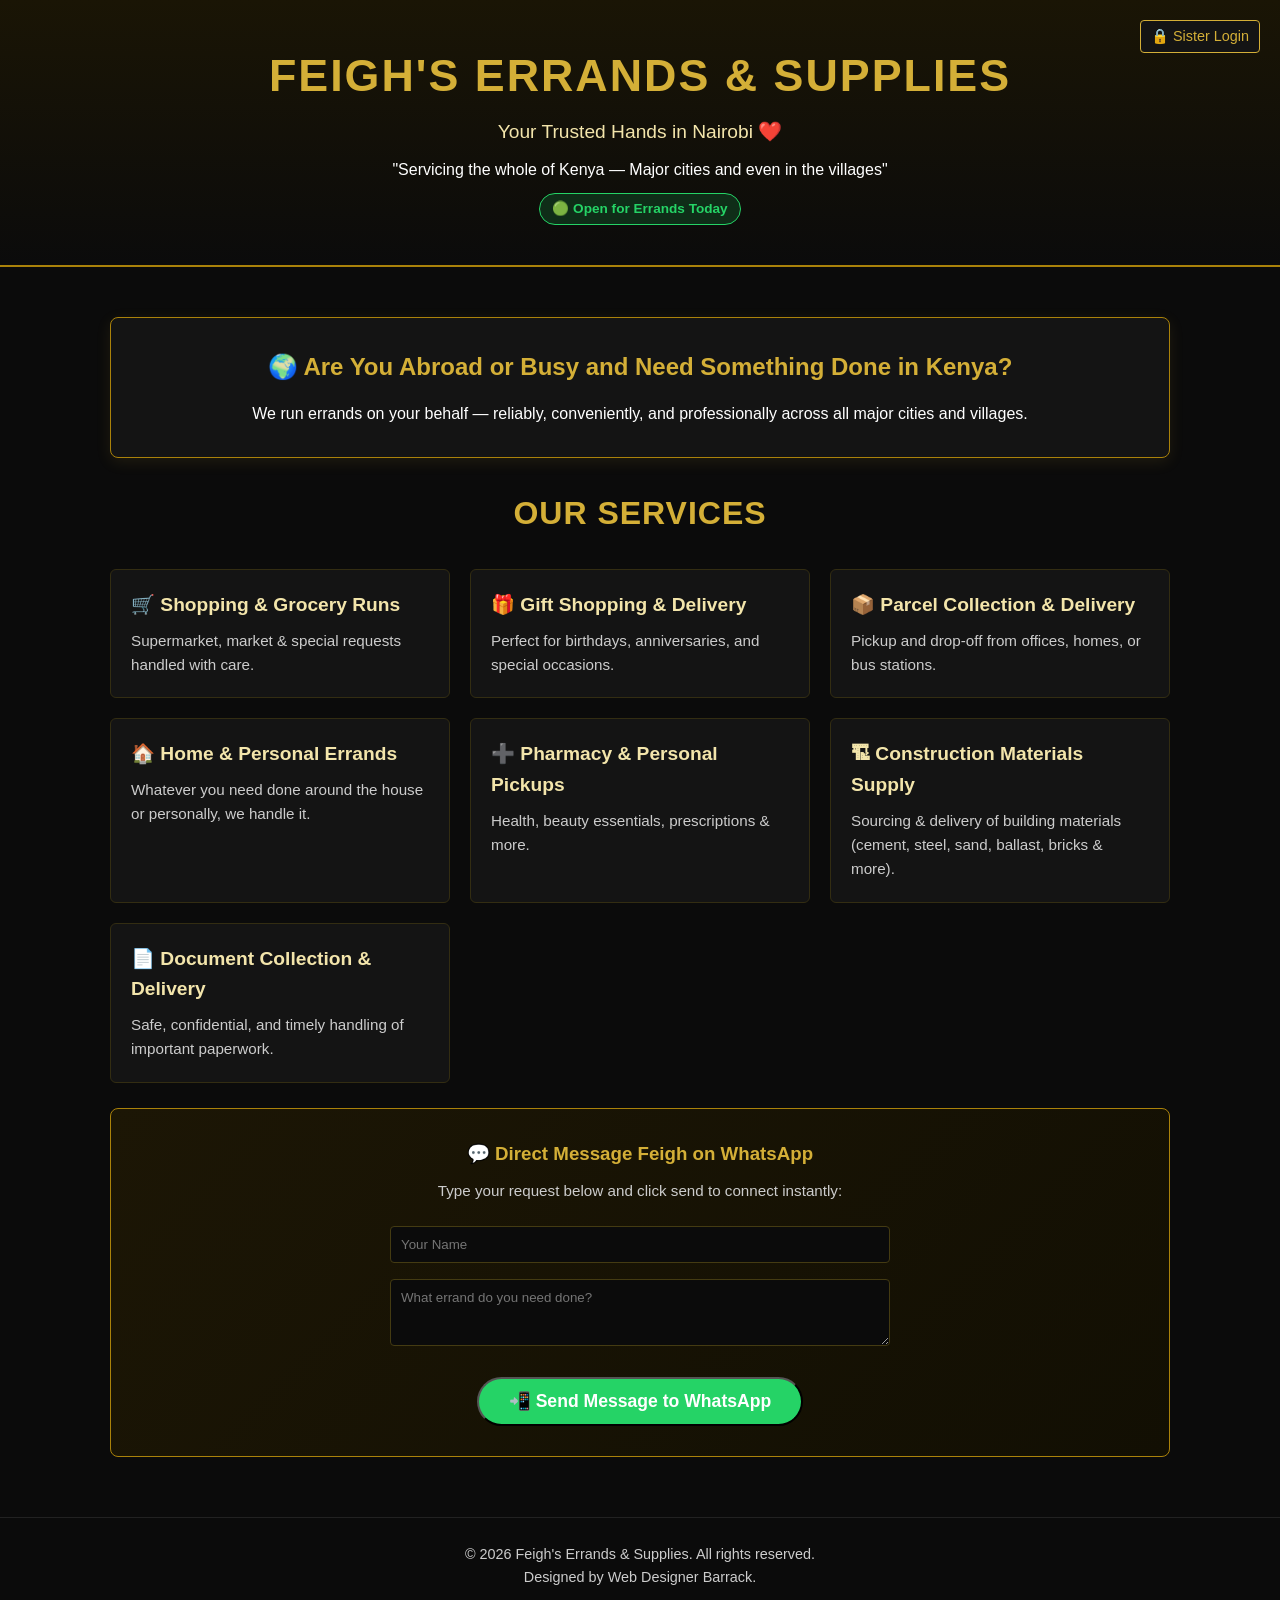
==== commit c6f09527: "Remove chat/comments and keep admin-only reels broadcast feed" ====
--- a/index.html
+++ b/index.html
@@ -55,43 +55,6 @@
         .post-body {
             padding: 15px;
         }
-        .comment-section {
-            background: #090909;
-            padding: 15px;
-            border-top: 1px solid #222;
-        }
-        .comment-box {
-            background: #141414;
-            padding: 8px 12px;
-            border-radius: 6px;
-            margin-bottom: 6px;
-            font-size: 0.88rem;
-            color: #ddd;
-        }
-        .comment-input-group {
-            display: flex;
-            gap: 8px;
-            margin-top: 10px;
-        }
-        .comment-input-group input {
-            flex: 1;
-            padding: 8px 12px;
-            background: #1a1a1a;
-            border: 1px solid #443b12;
-            color: white;
-            border-radius: 6px;
-            font-size: 0.85rem;
-        }
-        .comment-btn {
-            background: var(--gold-primary);
-            color: black;
-            border: none;
-            padding: 8px 14px;
-            font-weight: bold;
-            border-radius: 6px;
-            cursor: pointer;
-            font-size: 0.85rem;
-        }
         .admin-nav-link {
             display: inline-block;
             margin-bottom: 10px;
@@ -127,7 +90,7 @@
             <p>We run errands on your behalf — reliably, conveniently, and professionally across all major cities and villages.</p>
         </section>
 
-        <!-- Dynamic Reels Feed Section -->
+        <!-- Dynamic Reels Feed Section (Admin Broadcasts Only) -->
         <section id="dynamicPostsSection" style="display: none; margin-bottom: 30px;">
             <h2 style="text-align: center; margin-bottom: 20px; color: var(--gold-primary);">📱 Feigh's Live Feed & Reels</h2>
             <div class="reels-feed-container" id="postsContainer"></div>
@@ -158,7 +121,7 @@
                     <p>Health, beauty essentials, prescriptions & more.</p>
                 </div>
                 <div class="service-box">
-                    <h4>🏗️️ Construction Materials Supply</h4>
+                    <h4>🏗 Construction Materials Supply</h4>
                     <p>Sourcing & delivery of building materials (cement, steel, sand, ballast, bricks & more).</p>
                 </div>
                 <div class="service-box">
@@ -184,7 +147,7 @@
         <p>&copy; 2026 Feigh's Errands & Supplies. All rights reserved.<br>Designed by Web Designer Barrack.</p>
     </footer>
 
-    <!-- Script to Load Global Reels Feed & Quick Comments -->
+    <!-- Script to Load Admin Reels Feed -->
     <script>
         window.addEventListener('DOMContentLoaded', loadPublicPosts);
 
@@ -224,48 +187,6 @@
                             <p style="font-size: 0.95rem; color: #ccc; line-height: 1.4;">${escapeHtml(post.content)}</p>
                         </div>
                     `;
-
-                    // Comment Section
-                    const commentSection = document.createElement('div');
-                    commentSection.className = 'comment-section';
-                    commentSection.innerHTML = `<h5 style="color: var(--gold-light); margin-bottom: 8px; font-size: 0.85rem;">Comments</h5>`;
-                    
-                    const commentsList = document.createElement('div');
-                    if (post.comments && post.comments.length > 0) {
-                        post.comments.forEach(c => {
-                            const cBox = document.createElement('div');
-                            cBox.className = 'comment-box';
-                            cBox.innerHTML = `<strong>${escapeHtml(c.name)}:</strong> ${escapeHtml(c.text)}`;
-                            commentsList.appendChild(cBox);
-                        });
-                    } else {
-                        const noC = document.createElement('p');
-                        noC.style.cssText = 'font-size: 0.8rem; color: #666; margin-bottom: 8px;';
-                        noC.textContent = 'No comments yet. Say something nice!';
-                        commentsList.appendChild(noC);
-                    }
-                    commentSection.appendChild(commentsList);
-
-                    // Simplified Input Box (No mandatory name field required)
-                    const inputGroup = document.createElement('div');
-                    inputGroup.className = 'comment-input-group';
-                    
-                    const textInput = document.createElement('input');
-                    textInput.type = 'text';
-                    textInput.id = `commentInput_${post.id}`;
-                    textInput.placeholder = 'Write a comment... (optional: add name like "John: text")';
-                    textInput.onkeydown = (e) => { if(e.key === 'Enter') addQuickComment(post.id); };
-
-                    const btn = document.createElement('button');
-                    btn.className = 'comment-btn';
-                    btn.textContent = 'Post';
-                    btn.onclick = () => addQuickComment(post.id);
-
-                    inputGroup.appendChild(textInput);
-                    inputGroup.appendChild(btn);
-                    commentSection.appendChild(inputGroup);
-
-                    postCard.appendChild(commentSection);
                     container.appendChild(postCard);
                 });
             } else {
@@ -273,35 +194,6 @@
             }
         }
 
-        function addQuickComment(postId) {
-            const input = document.getElementById(`commentInput_${postId}`);
-            const rawText = input.value.trim();
-
-            if (!rawText) return;
-
-            let name = 'Anonymous Client';
-            let text = rawText;
-
-            // If user typed "Name: message", split it automatically
-            if (rawText.includes(':')) {
-                const parts = rawText.split(':');
-                name = parts[0].trim();
-                text = parts.slice(1).join(':').trim();
-            }
-
-            let posts = JSON.parse(localStorage.getItem('feighPosts')) || [];
-            posts = posts.map(post => {
-                if (post.id === postId) {
-                    if (!post.comments) post.comments = [];
-                    post.comments.push({ name, text });
-                }
-                return post;
-            });
-
-            localStorage.setItem('feighPosts', JSON.stringify(posts));
-            loadPublicPosts();
-        }
-
         function escapeHtml(text) {
             if (!text) return '';
             const map = { '&': '&amp;', '<': '&lt;', '>': '&gt;', '"': '&quot;', "'": '&#039;' };
